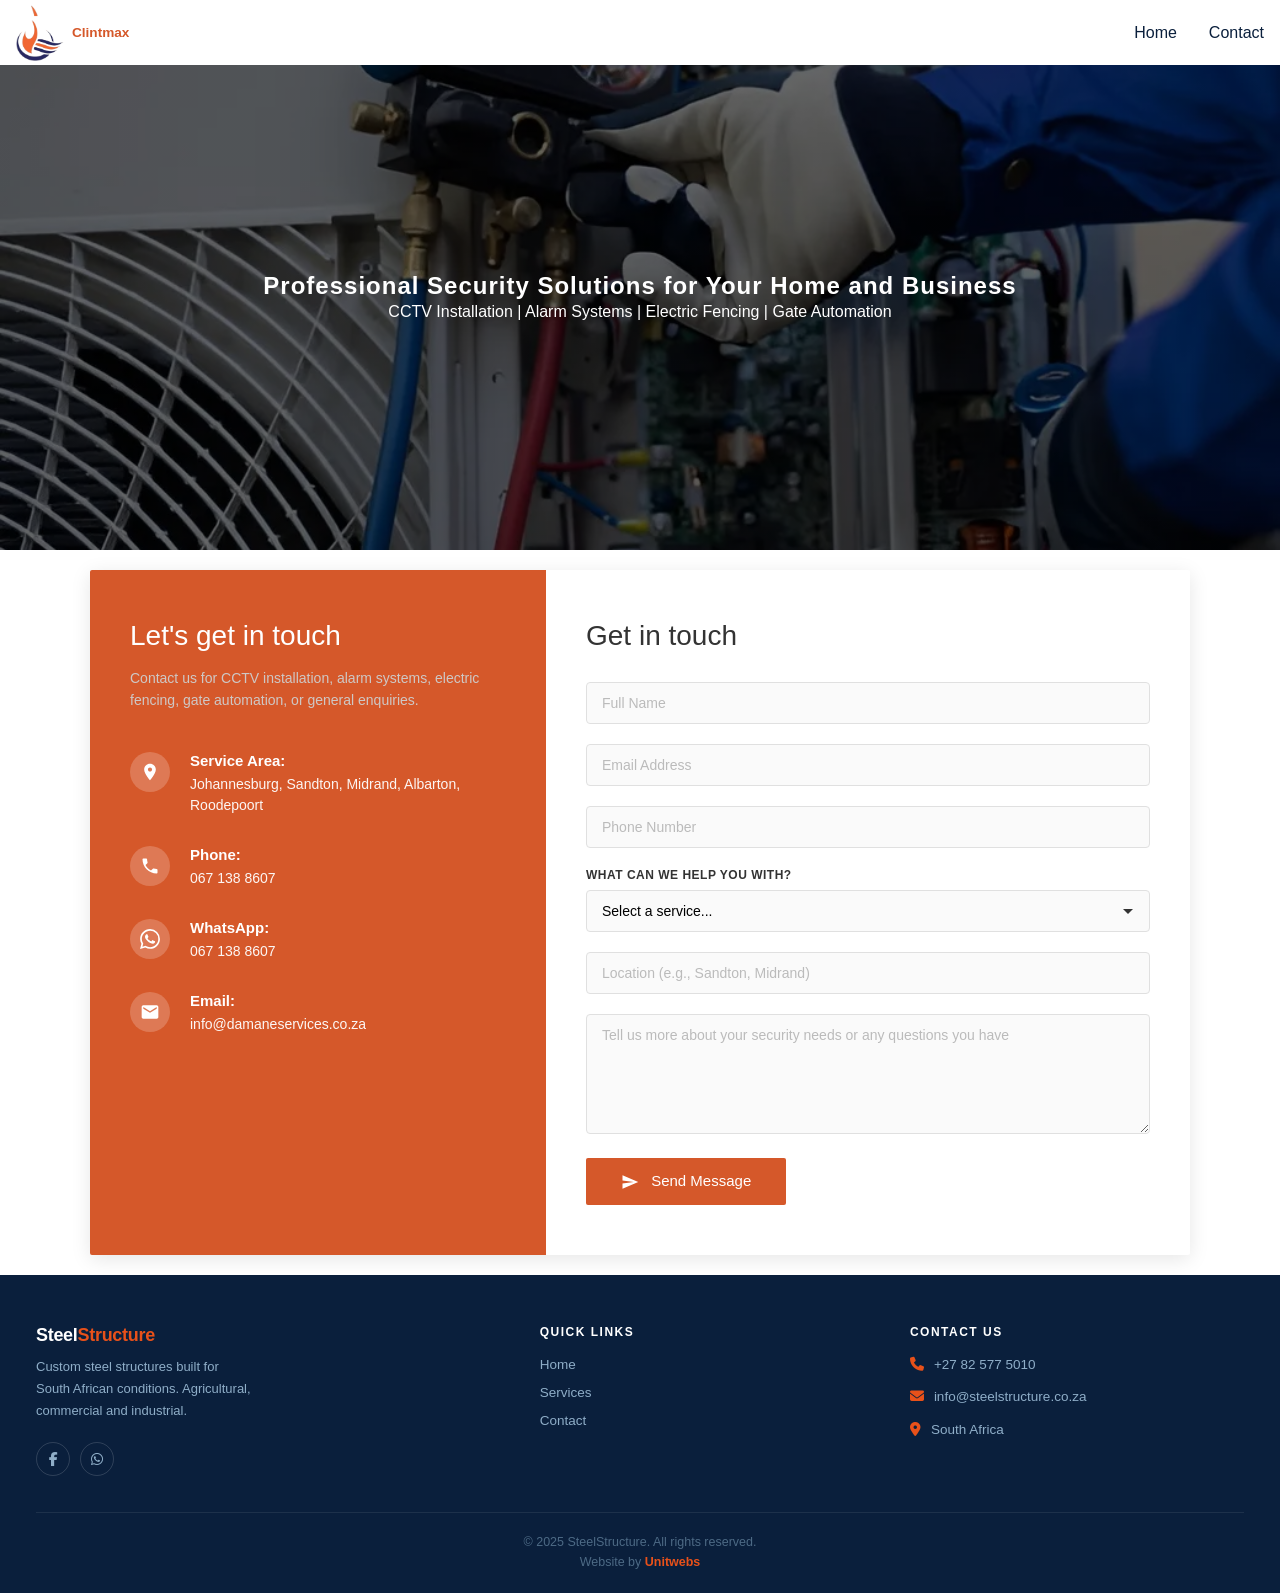
==== contact.html @ 4b6ad3e1 "foter" ====
<!DOCTYPE html>
<html lang="en">
<head>
    <meta charset="UTF-8">
    <meta name="viewport" content="width=device-width, initial-scale=1.0">
    <link rel="stylesheet" href="https://cdnjs.cloudflare.com/ajax/libs/font-awesome/6.5.1/css/all.min.css">
    <link rel="stylesheet" href="styles.css">
    <title>Damane Services | Security Installation | Security Systems for Your Home and Business</title>
</head>
<body>


        <!-- ===== NAVIGATION ===== -->
        <!-- ===== NAVIGATION ===== -->
        <!-- ===== NAVIGATION ===== -->
        <nav class="navbar">
            <div class="nav-container">
                <div class="logo">
                    <div class="logo-icon"><img src="clintlogo.png"></div>
                    <div class="logo-main">Clintmax</div>
                </div>
    
                <ul class="nav-menu">
                    <br>
                    <li><a href="index.html">Home</a></li>
            
                    <li><a href="contact.html">Contact</a></li>
                </ul>
    
                <button class="burger" id="burgerBtn">
                    <svg id="menuIcon" xmlns="http://www.w3.org/2000/svg" fill="none" viewBox="0 0 24 24" stroke="currentColor">
                        <path stroke-linecap="round" stroke-linejoin="round" stroke-width="2" d="M4 6h16M4 12h16M4 18h16" />
                    </svg>
                    <svg id="closeIcon" style="display: none;" xmlns="http://www.w3.org/2000/svg" fill="none" viewBox="0 0 24 24" stroke="currentColor">
                        <path stroke-linecap="round" stroke-linejoin="round" stroke-width="2" d="M6 18L18 6M6 6l12 12" />
                    </svg>
                </button>
            </div>
    
            <div class="mobile-menu" id="mobileMenu">
                <br>
                <a href="index.html">Home</a>
            
                <a href="contact.html">Contact</a>
            </div>
        </nav>
        <!-- ===== NAVIGATION ======= -->
        <!-- ===== NAVIGATION ======== -->
        <!-- ===== NAVIGATION ======== -->


















        <style>

            .hero {
                height: 550px;
                background: linear-gradient(rgba(0,0,0,0.6), rgba(0,0,0,0.6)), 
                            url('clibg.webp') center/cover;
                display: flex;
                flex-direction: column;
                justify-content: center;
                align-items: center;
                color: white;
                text-align: center;
            }
        
            h3 {
                font-size: 1.5rem;
                font-weight: bold;
                padding: 3px;
                letter-spacing: 1px;
                margin-top: 40px;
            }
        
          
            @media (max-width: 768px) {
                .hero { height: 300px; }
                h1 { font-size: 3rem; }
            }
        </style>
        
        <div class="hero">
            <h3>Professional Security Solutions for Your Home and Business</h3>
            <p>CCTV Installation | Alarm Systems | Electric Fencing | Gate Automation</p>
      
        </div>











<style>
        
    .whole{
       background: #ffffff;
    }
               .contact {
                  
                   display: flex;
                   justify-content: center;
                   align-items: center;
                   min-height: 60vh;
                   padding: 20px;
               }
       
               .contact-container {
                   display: flex;
                   max-width: 1100px;
                   width: 100%;
                   background: white;
                   border-radius: 2px;
                   overflow: hidden;
                   box-shadow: 0 4px 20px rgba(0, 0, 0, 0.1);
               }
       
               .contact-info {
                   background: #d5582a;
                   color: white;
                   padding: 50px 40px;
                   flex: 1;
                   min-width: 280px;
               }
       
               .contact-info h2 {
                   color: white;
                   font-size: 28px;
                   margin-bottom: 15px;
                   font-weight: 500;
               }
       
               .contact-info p {
                   color: rgb(206, 206, 206);
                   font-size: 14px;
                   line-height: 1.6;
                   margin-bottom: 40px;
                   opacity: 0.95;
               }
       
               .info-item {
                   display: flex;
                   align-items: flex-start;
                   margin-bottom: 30px;
               }
       
               .info-icon {
                   width: 40px;
                   height: 40px;
                   background: rgba(255, 255, 255, 0.2);
                   border-radius: 50%;
                   display: flex;
                   align-items: center;
                   justify-content: center;
                   margin-right: 20px;
                   flex-shrink: 0;
               }
       
               .info-icon svg {
                   width: 20px;
                   height: 20px;
                   fill: white;
               }
       
               .info-content {
                   flex: 1;
               }
       
               .info-label {
                   font-weight: 600;
                   margin-bottom: 5px;
                   font-size: 15px;
               }
       
               .info-text {
                   font-size: 14px;
                   opacity: 0.95;
                   line-height: 1.5;
               }
       
               .contact-form {
                   padding: 50px 40px;
                   flex: 1.5;
               }
       
               .contact-form h2 {
                   font-size: 28px;
                   margin-bottom: 30px;
                   color: #333;
                   font-weight: 500;
               }
       
               .form-row {
                   display: flex;
                   gap: 20px;
                   margin-bottom: 20px;
               }
       
               .form-group {
                   flex: 1;
                   margin-bottom: 20px;
               }
       
               .form-group label {
                   display: block;
                   font-size: 12px;
                   font-weight: 600;
                   color: #333;
                   margin-bottom: 8px;
                   text-transform: uppercase;
                   letter-spacing: 0.5px;
               }
       
               .form-group input,
               .form-group textarea,
               .form-group select {
                   width: 100%;
                   padding: 12px 15px;
                   border: 1px solid #e0e0e0;
                   border-radius: 4px;
                   font-size: 14px;
                   font-family: inherit;
                   transition: border-color 0.3s;
                   background: #fafafa;
               }
       
               .form-group select {
                   cursor: pointer;
                   appearance: none;
                   background-image: url("data:image/svg+xml,%3Csvg xmlns='http://www.w3.org/2000/svg' width='12' height='12' viewBox='0 0 12 12'%3E%3Cpath fill='%23333' d='M6 9L1 4h10z'/%3E%3C/svg%3E");
                   background-repeat: no-repeat;
                   background-position: right 15px center;
                   padding-right: 40px;
               }
       
               .form-group input:focus,
               .form-group textarea:focus,
               .form-group select:focus {
                   outline: none;
                   border-color: #5ecea1;
                   background: white;
               }
       
               .form-group input::placeholder,
               .form-group textarea::placeholder {
                   color: #bbb;
               }
       
               .form-group textarea {
                   resize: vertical;
                   min-height: 120px;
               }
       
               .submit-btn {
                   background:  #d5582a;
                   color: white;
                   border: none;
                   padding: 14px 35px;
                   font-size: 15px;
                   border-radius: 2px;
                   cursor: pointer;
                   transition: transform 0.2s, box-shadow 0.2s;
                   font-weight: 500;
               }
       
               .submit-btn:hover {
                   transform: translateY(-2px);
                   box-shadow: 0 4px 12px rgba(94, 206, 161, 0.4);
               }
       
               .submit-btn:active {
                   transform: translateY(0);
               }
       
               @media (max-width: 768px) {
                   .contact-container {
                       flex-direction: column;
                   }
       
                   .contact-info,
                   .contact-form {
                       padding: 30px 25px;
                   }
       
                   .form-row {
                       flex-direction: column;
                       gap: 0;
                   }
       
                   .contact-info h2,
                   .contact-form h2 {
                       font-size: 24px;
                   }
               }
           </style>
   
           
       <section class="whole">
   
   
        <div class="contact">
            <div class="contact-container">
                
                <!-- CONTACT INFO PANEL -->
                <div class="contact-info">
                    <h2>Let's get in touch</h2>
                    <p>Contact us for CCTV installation, alarm systems, electric fencing, gate automation, or general enquiries.</p>
        
                    <div class="info-item">
                        <div class="info-icon">
                            <svg viewBox="0 0 24 24">
                                <path d="M12 2C8.13 2 5 5.13 5 9c0 5.25 7 13 7 13s7-7.75 7-13c0-3.87-3.13-7-7-7zm0 9.5c-1.38 0-2.5-1.12-2.5-2.5s1.12-2.5 2.5-2.5 2.5 1.12 2.5 2.5-1.12 2.5-2.5 2.5z"/>
                            </svg>
                        </div>
                        <div class="info-content">
                            <div class="info-label">Service Area:</div>
                            <div class="info-text">Johannesburg, Sandton, Midrand, Albarton, Roodepoort</div>
                        </div>
                    </div>
        
                    <div class="info-item">
                        <div class="info-icon">
                            <svg viewBox="0 0 24 24">
                                <path d="M6.62 10.79c1.44 2.83 3.76 5.14 6.59 6.59l2.2-2.2c.27-.27.67-.36 1.02-.24 1.12.37 2.33.57 3.57.57.55 0 1 .45 1 1V20c0 .55-.45 1-1 1-9.39 0-17-7.61-17-17 0-.55.45-1 1-1h3.5c.55 0 1 .45 1 1 0 1.25.2 2.45.57 3.57.11.35.03.74-.25 1.02l-2.2 2.2z"/>
                            </svg>
                        </div>
                        <div class="info-content">
                            <div class="info-label">Phone:</div>
                            <a href="tel:+27671388607" class="info-text">067 138 8607</a>
                        </div>
                    </div>
        
                    <div class="info-item">
                        <div class="info-icon">
                            <svg viewBox="0 0 24 24">
                                <path d="M17.472 14.382c-.297-.149-1.758-.867-2.03-.967-.273-.099-.471-.148-.67.15-.197.297-.767.966-.94 1.164-.173.199-.347.223-.644.075-.297-.15-1.255-.463-2.39-1.475-.883-.788-1.48-1.761-1.653-2.059-.173-.297-.018-.458.13-.606.134-.133.298-.347.446-.52.149-.174.198-.298.298-.497.099-.198.05-.371-.025-.52-.075-.149-.669-1.612-.916-2.207-.242-.579-.487-.5-.669-.51-.173-.008-.371-.01-.57-.01-.198 0-.52.074-.792.372-.272.297-1.04 1.016-1.04 2.479 0 1.462 1.065 2.875 1.213 3.074.149.198 2.096 3.2 5.077 4.487.709.306 1.262.489 1.694.625.712.227 1.36.195 1.871.118.571-.085 1.758-.719 2.006-1.413.248-.694.248-1.289.173-1.413-.074-.124-.272-.198-.57-.347m-5.421 7.403h-.004a9.87 9.87 0 01-5.031-1.378l-.361-.214-3.741.982.998-3.648-.235-.374a9.86 9.86 0 01-1.51-5.26c.001-5.45 4.436-9.884 9.888-9.884 2.64 0 5.122 1.03 6.988 2.898a9.825 9.825 0 012.893 6.994c-.003 5.45-4.437 9.884-9.885 9.884m8.413-18.297A11.815 11.815 0 0012.05 0C5.495 0 .16 5.335.157 11.892c0 2.096.547 4.142 1.588 5.945L.057 24l6.305-1.654a11.882 11.882 0 005.683 1.448h.005c6.554 0 11.89-5.335 11.893-11.893a11.821 11.821 0 00-3.48-8.413Z"/>
                            </svg>
                        </div>
                        <div class="info-content">
                            <div class="info-label">WhatsApp:</div>
                            <a href="https://wa.me/27671388607" target="_blank" class="info-text">067 138 8607</a>
                        </div>         
                    </div>
        
                    <div class="info-item">
                        <div class="info-icon">
                            <svg viewBox="0 0 24 24">
                                <path d="M20 4H4c-1.1 0-2 .9-2 2v12c0 1.1.9 2 2 2h16c1.1 0 2-.9 2-2V6c0-1.1-.9-2-2-2zm0 4l-8 5-8-5V6l8 5 8-5v2z"/>
                            </svg>
                        </div>
                        <div class="info-content">
                            <div class="info-label">Email:</div>
                            <a href="mailto:info@damaneservices.co.za" class="info-text">info@damaneservices.co.za</a>
                        </div>         
                    </div>
        
                </div>
        
                <!-- CONTACT FORM -->
                <div class="contact-form">
                    <h2>Get in touch</h2>
                    <form>
        
                        <div class="form-group">
                            <input type="text" id="fullname" placeholder="Full Name" required>
                        </div>
        
                        <div class="form-group">
                            <input type="email" id="email" placeholder="Email Address" required>
                        </div>
        
                        <div class="form-group">
                            <input type="tel" id="phone" placeholder="Phone Number" required>
                        </div>
        
                        <div class="form-group">
                            <label for="service">What can we help you with?</label>
                            <select id="service" required>
                                <option value="">Select a service...</option>
                                <option value="cctv-installation">CCTV Installation</option>
                                <option value="alarm-system">Alarm System</option>
                                <option value="electric-fencing">Electric Fencing</option>
                                <option value="gate-automation">Gate Automation</option>

                            </select>
                        </div>
        
                        <div class="form-group">
                            <input type="text" id="location" placeholder="Location (e.g., Sandton, Midrand)" required>
                        </div>
        
                        <div class="form-group">
                            <textarea id="message" placeholder="Tell us more about your security needs or any questions you have"></textarea>
                        </div>
        
                        <button type="submit" class="submit-btn">
                            <svg style="width: 18px; height: 18px; margin-right: 8px; vertical-align: middle;" viewBox="0 0 24 24" fill="white">
                                <path d="M2.01 21L23 12 2.01 3 2 10l15 2-15 2z"/>
                            </svg>
                            Send Message
                        </button>
                    </form>
                </div>
            </div>
        </div>
       
           </div>
       </div>

   </section>






 



<footer class="site-footer">
    <div class="footer-top">
  
      <div class="footer-brand">
        <p class="footer-brand-name">Steel<span>Structure</span></p>
        <p class="footer-tagline">Custom steel structures built for South African conditions. Agricultural, commercial and industrial.</p>
        <div class="footer-socials">
          <a href="#" class="footer-social-link"><i class="fa-brands fa-facebook-f"></i></a>
          <a href="#" class="footer-social-link"><i class="fa-brands fa-whatsapp"></i></a>
        </div>
      </div>
  
      <div class="footer-nav">
        <p class="footer-col-title">Quick Links</p>
        <ul class="footer-links">
          <li><a href="index.html">Home</a></li>
          <li><a href="services.html">Services</a></li>
          <li><a href="contact.html">Contact</a></li>
        </ul>
      </div>
  
      <div class="footer-contact">
        <p class="footer-col-title">Contact Us</p>
        <ul class="footer-contact-list">
          <li class="footer-contact-item">
            <i class="fa-solid fa-phone"></i>
            <span>+27 82 577 5010</span>
          </li>
          <li class="footer-contact-item">
            <i class="fa-solid fa-envelope"></i>
            <span>info@steelstructure.co.za</span>
          </li>
          <li class="footer-contact-item">
            <i class="fa-solid fa-location-dot"></i>
            <span>South Africa</span>
          </li>
        </ul>
      </div>
  
    </div>
  
    <div class="footer-bottom">
      <p class="footer-copy">&copy; 2025 SteelStructure. All rights reserved.</p>
      <p class="footer-credit">Website by <a href="https://www.unitwebs.co.za">Unitwebs</a></p>
    </div>
  </footer>
  <!-- ===== END FOOTER ===== -->

  
</body>
<script src="scripts.js"></script>

</html>
---- styles.css ----
* {
    margin: 0;
    padding: 0;
    box-sizing: border-box;
}

body {
    font-family: -apple-system, BlinkMacSystemFont, 'Segoe UI', Roboto, Oxygen, Ubuntu, Cantarell, sans-serif;

}

a {
    text-decoration: none;
    color: inherit;
}







      /* ===== NAVIGATION STYLES ===== */
      /* ===== NAVIGATION STYLES ===== */
      /* ===== NAVIGATION STYLES ===== */
      /* ===== NAVIGATION STYLES ===== */
      /* ===== NAVIGATION STYLES ===== */
      /* ===== NAVIGATION STYLES ===== */
    .navbar {
        position: fixed;
        top: 0;
        left: 0;
        right: 0;
        z-index: 1000;
        background:#ffffff;
        backdrop-filter: blur(10px);
    }

    .nav-container {
        color:#0a1f3c;
        max-width: 1280px;
        margin: 0 auto;
        padding: 0 1rem;
        display: flex;
        align-items: center;
        justify-content: space-between; 
        height: 65px;
    }

    .logo {
        display: flex;
        align-items: center;
        gap: 0.5rem;
    }

    .logo-icon img {
        padding-top: 0rem;
        width: 3rem;
        height: 3.5rem;
     
        border-radius: 8px;
        display: flex;
        align-items: center;
        justify-content: center;
        font-size: 1.5rem;
        font-weight: bold;
        color: #1a1a2e;
    }

    .logo-text {
        display: flex;
        flex-direction: column;
        line-height: 1.2;
    }

    .logo-main {
        font-size: 0.85rem;
        font-weight: bold;
        color:  #d5582a;
    }

    .logo-sub {
        font-size: 0.75rem;
        color: #facc15;
    }

    .nav-menu {
        display: flex;
        gap: 2rem;
        list-style: none;
    }

    .nav-menu a {
        transition: color 0.3s;
    }

    .nav-menu a:hover {
        color: #facc15;
    }

    .burger {
        display: none;
        background: none;
        border: none;
        color:  #0a1f3c;
        cursor: pointer;
        padding: 0.5rem;

        transition: background 0.3s;
    }



    .burger svg {
        width: 27px;
        height: 25px
    }

    .mobile-menu {
        display: none;
        max-height: 0;
        overflow: hidden;
        color:#0a1f3c;
        opacity: 0;
        transition: max-height 0.3s ease-in-out, opacity 0.3s ease-in-out;
    }

    .mobile-menu.active {
        max-height: 400px;
        opacity: 1;
        padding-bottom: 1rem;
    }

    .mobile-menu a {
        display: block;
        padding: 0.5rem 1rem;
        transition: color 0.3s;
    }

    .mobile-menu a:hover {
        color: #c2521b;
    }   

    @media (max-width: 768px) {
        .nav-menu {
            display: none;
        }

        .burger {
            display: block;
        }

        .mobile-menu {
            display: block;
        }

        .hero-title {
            font-size: 3rem;
        }

        .hero-subtitle {
            font-size: 1.25rem;
        }

        .hero-description {
            font-size: 1rem;
        }

        .decorative-box,
        .decorative-circle {
            display: none;
        }
    }
/* ===== NAVIGATION STYLES ===== */
/* ===== NAVIGATION STYLES ===== */
/* ===== NAVIGATION STYLES ===== */
/* ===== NAVIGATION STYLES ===== */
/* ===== NAVIGATION STYLES ===== */
/* ===== NAVIGATION STYLES ===== */














































































.site-footer {
    background: #0a1f3c;
    padding: 50px 36px 24px;
    font-family: 'Segoe UI', sans-serif;
  }

  .footer-top {
    display: grid;
    grid-template-columns: 1.4fr 1fr 1fr;
    gap: 36px;
    padding-bottom: 36px;
    border-bottom: 1px solid rgba(255, 255, 255, 0.08);
  }

  .footer-brand-name {
    font-size: 18px;
    font-weight: 800;
    color: #ffffff;
    margin: 0 0 10px 0;
    letter-spacing: -0.3px;
  }

  .footer-brand-name span {
    color: #e8511a;
  }

  .footer-tagline {
    font-size: 13px;
    color: #8faec8;
    line-height: 1.7;
    margin: 0 0 20px 0;
    max-width: 220px;
  }

  .footer-socials {
    display: flex;
    gap: 10px;
  }

  .footer-social-link {
    width: 34px;
    height: 34px;
    border-radius: 50%;
    border: 1px solid rgba(255, 255, 255, 0.15);
    display: flex;
    align-items: center;
    justify-content: center;
    color: #8faec8;
    font-size: 14px;
    text-decoration: none;
    transition: all 0.2s;
  }

  .footer-social-link:hover {
    border-color: #e8511a;
    color: #e8511a;
  }

  .footer-col-title {
    font-size: 12px;
    font-weight: 700;
    color: #ffffff;
    letter-spacing: 1.5px;
    text-transform: uppercase;
    margin: 0 0 16px 0;
  }

  .footer-links {
    list-style: none;
    padding: 0;
    margin: 0;
    display: flex;
    flex-direction: column;
    gap: 10px;
  }

  .footer-links a {
    font-size: 13.5px;
    color: #8faec8;
    text-decoration: none;
    transition: color 0.2s;
  }

  .footer-links a:hover {
    color: #e8511a;
  }

  .footer-contact-list {
    list-style: none;
    padding: 0;
    margin: 0;
    display: flex;
    flex-direction: column;
    gap: 12px;
  }

  .footer-contact-item {
    display: flex;
    align-items: flex-start;
    gap: 10px;
    font-size: 13.5px;
    color: #8faec8;
    line-height: 1.5;
  }

  .footer-contact-item i {
    color: #e8511a;
    font-size: 14px;
    margin-top: 2px;
    flex-shrink: 0;
  }

  .footer-bottom {
    display: flex;
    flex-direction: column;
    align-items: center;
    justify-content: center;
    text-align: center;
    padding-top: 22px;
    gap: 6px;
  }

  .footer-copy {
    font-size: 12.5px;
    color: #4d6a85;
    margin: 0;
  }

  .footer-credit {
    font-size: 12.5px;
    color: #4d6a85;
    margin: 0;
  }

  .footer-credit a {
    color: #e8511a;
    text-decoration: none;
    font-weight: 600;
  }

  @media (max-width: 600px) {
    .site-footer {
      padding: 40px 24px 20px;
    }

    .footer-top {
      grid-template-columns: 1fr;
      gap: 28px;
    }


  }
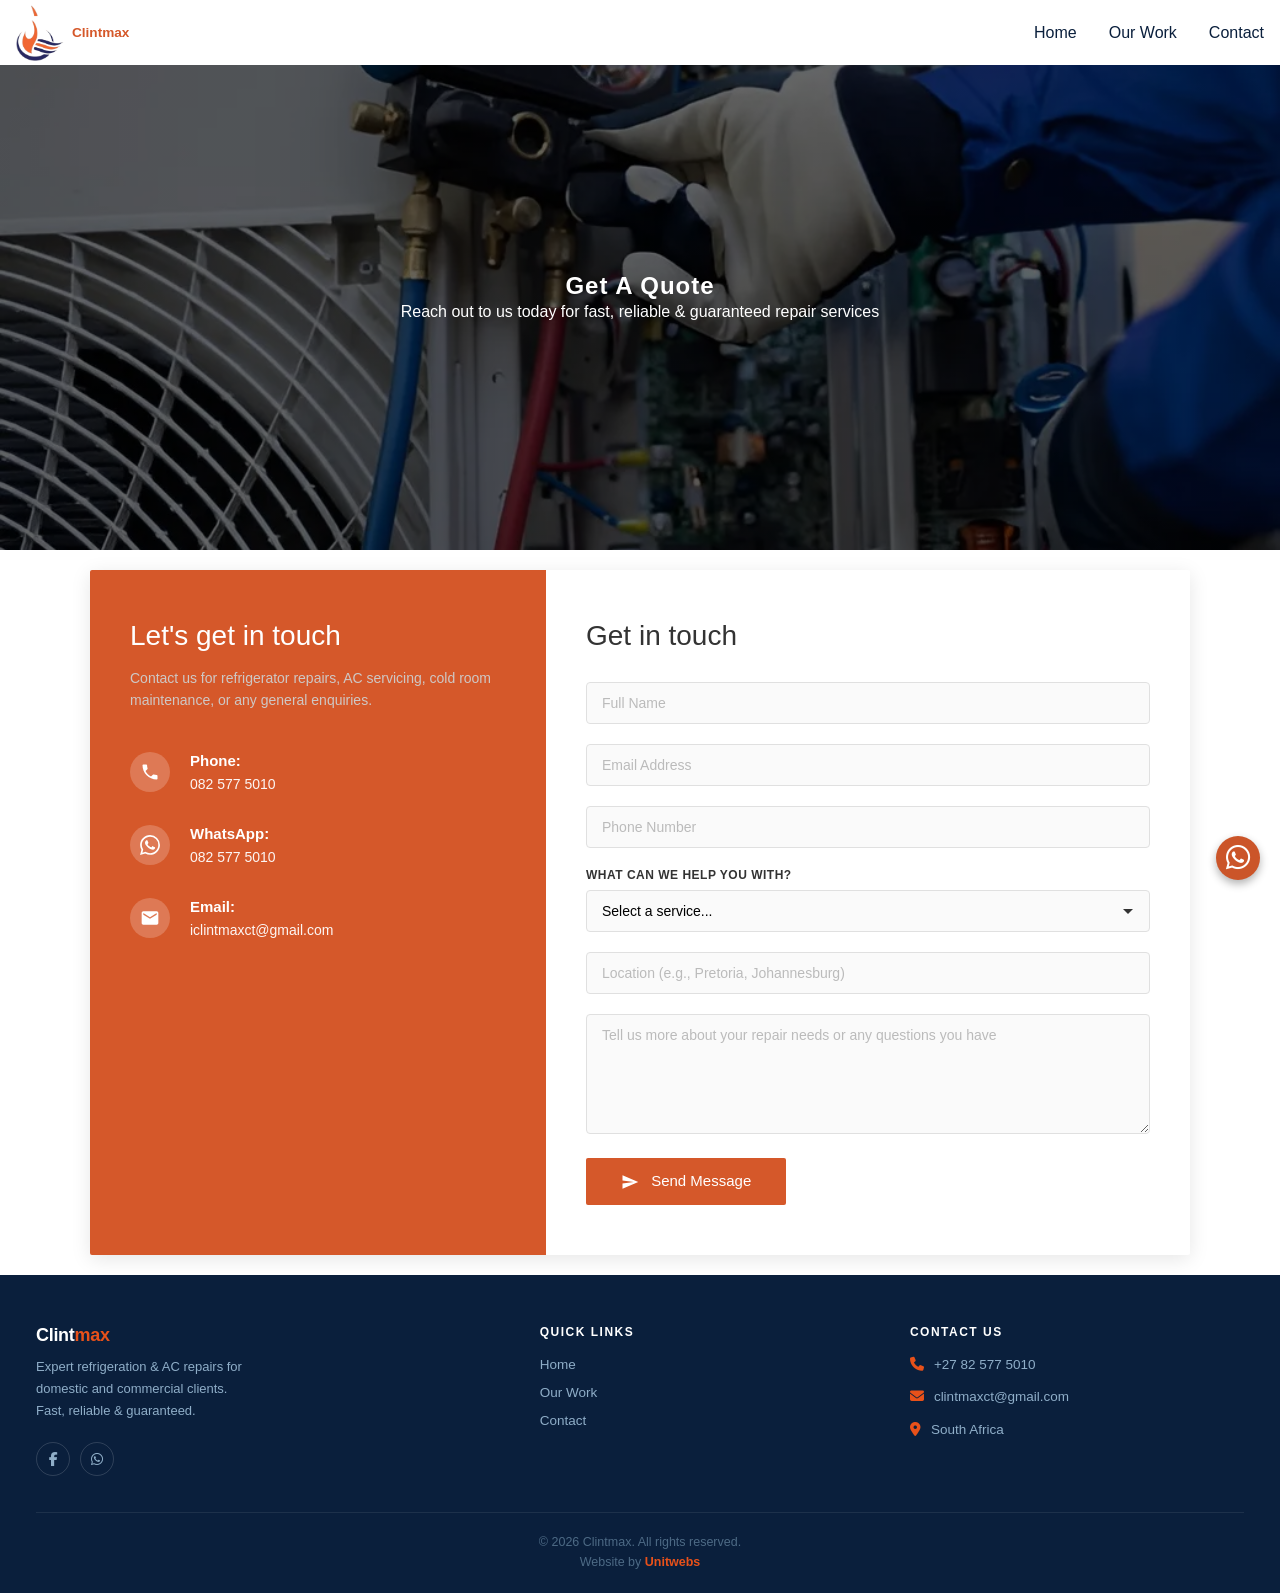
==== commit b94eba2c: "yuwig" ====
--- a/contact.html
+++ b/contact.html
@@ -5,7 +5,7 @@
     <meta name="viewport" content="width=device-width, initial-scale=1.0">
     <link rel="stylesheet" href="https://cdnjs.cloudflare.com/ajax/libs/font-awesome/6.5.1/css/all.min.css">
     <link rel="stylesheet" href="styles.css">
-    <title>Damane Services | Security Installation | Security Systems for Your Home and Business</title>
+    <title>Clintmax | Get A Quote | Contact Us Today</title>
 </head>
 <body>
 
@@ -23,7 +23,7 @@
                 <ul class="nav-menu">
                     <br>
                     <li><a href="index.html">Home</a></li>
-            
+                    <li><a href="gallery.html">Our Work</a></li>
                     <li><a href="contact.html">Contact</a></li>
                 </ul>
     
@@ -40,7 +40,7 @@
             <div class="mobile-menu" id="mobileMenu">
                 <br>
                 <a href="index.html">Home</a>
-            
+                <a href="gallery.html">Our Work</a>
                 <a href="contact.html">Contact</a>
             </div>
         </nav>
@@ -95,9 +95,9 @@
         </style>
         
         <div class="hero">
-            <h3>Professional Security Solutions for Your Home and Business</h3>
-            <p>CCTV Installation | Alarm Systems | Electric Fencing | Gate Automation</p>
-      
+            <h3>Get A Quote</h3>
+            <p>Reach out to us today for fast, reliable & guaranteed repair services</p>
+            
         </div>
 
 
@@ -314,119 +314,108 @@
            </style>
    
            
-       <section class="whole">
-   
-   
-        <div class="contact">
-            <div class="contact-container">
-                
-                <!-- CONTACT INFO PANEL -->
-                <div class="contact-info">
-                    <h2>Let's get in touch</h2>
-                    <p>Contact us for CCTV installation, alarm systems, electric fencing, gate automation, or general enquiries.</p>
-        
-                    <div class="info-item">
-                        <div class="info-icon">
-                            <svg viewBox="0 0 24 24">
-                                <path d="M12 2C8.13 2 5 5.13 5 9c0 5.25 7 13 7 13s7-7.75 7-13c0-3.87-3.13-7-7-7zm0 9.5c-1.38 0-2.5-1.12-2.5-2.5s1.12-2.5 2.5-2.5 2.5 1.12 2.5 2.5-1.12 2.5-2.5 2.5z"/>
-                            </svg>
-                        </div>
-                        <div class="info-content">
-                            <div class="info-label">Service Area:</div>
-                            <div class="info-text">Johannesburg, Sandton, Midrand, Albarton, Roodepoort</div>
-                        </div>
-                    </div>
-        
-                    <div class="info-item">
-                        <div class="info-icon">
-                            <svg viewBox="0 0 24 24">
-                                <path d="M6.62 10.79c1.44 2.83 3.76 5.14 6.59 6.59l2.2-2.2c.27-.27.67-.36 1.02-.24 1.12.37 2.33.57 3.57.57.55 0 1 .45 1 1V20c0 .55-.45 1-1 1-9.39 0-17-7.61-17-17 0-.55.45-1 1-1h3.5c.55 0 1 .45 1 1 0 1.25.2 2.45.57 3.57.11.35.03.74-.25 1.02l-2.2 2.2z"/>
-                            </svg>
-                        </div>
-                        <div class="info-content">
-                            <div class="info-label">Phone:</div>
-                            <a href="tel:+27671388607" class="info-text">067 138 8607</a>
-                        </div>
-                    </div>
-        
-                    <div class="info-item">
-                        <div class="info-icon">
-                            <svg viewBox="0 0 24 24">
-                                <path d="M17.472 14.382c-.297-.149-1.758-.867-2.03-.967-.273-.099-.471-.148-.67.15-.197.297-.767.966-.94 1.164-.173.199-.347.223-.644.075-.297-.15-1.255-.463-2.39-1.475-.883-.788-1.48-1.761-1.653-2.059-.173-.297-.018-.458.13-.606.134-.133.298-.347.446-.52.149-.174.198-.298.298-.497.099-.198.05-.371-.025-.52-.075-.149-.669-1.612-.916-2.207-.242-.579-.487-.5-.669-.51-.173-.008-.371-.01-.57-.01-.198 0-.52.074-.792.372-.272.297-1.04 1.016-1.04 2.479 0 1.462 1.065 2.875 1.213 3.074.149.198 2.096 3.2 5.077 4.487.709.306 1.262.489 1.694.625.712.227 1.36.195 1.871.118.571-.085 1.758-.719 2.006-1.413.248-.694.248-1.289.173-1.413-.074-.124-.272-.198-.57-.347m-5.421 7.403h-.004a9.87 9.87 0 01-5.031-1.378l-.361-.214-3.741.982.998-3.648-.235-.374a9.86 9.86 0 01-1.51-5.26c.001-5.45 4.436-9.884 9.888-9.884 2.64 0 5.122 1.03 6.988 2.898a9.825 9.825 0 012.893 6.994c-.003 5.45-4.437 9.884-9.885 9.884m8.413-18.297A11.815 11.815 0 0012.05 0C5.495 0 .16 5.335.157 11.892c0 2.096.547 4.142 1.588 5.945L.057 24l6.305-1.654a11.882 11.882 0 005.683 1.448h.005c6.554 0 11.89-5.335 11.893-11.893a11.821 11.821 0 00-3.48-8.413Z"/>
-                            </svg>
-                        </div>
-                        <div class="info-content">
-                            <div class="info-label">WhatsApp:</div>
-                            <a href="https://wa.me/27671388607" target="_blank" class="info-text">067 138 8607</a>
-                        </div>         
-                    </div>
-        
-                    <div class="info-item">
-                        <div class="info-icon">
-                            <svg viewBox="0 0 24 24">
-                                <path d="M20 4H4c-1.1 0-2 .9-2 2v12c0 1.1.9 2 2 2h16c1.1 0 2-.9 2-2V6c0-1.1-.9-2-2-2zm0 4l-8 5-8-5V6l8 5 8-5v2z"/>
-                            </svg>
-                        </div>
-                        <div class="info-content">
-                            <div class="info-label">Email:</div>
-                            <a href="mailto:info@damaneservices.co.za" class="info-text">info@damaneservices.co.za</a>
-                        </div>         
-                    </div>
-        
+   <section class="whole">
+
+    <div class="contact">
+        <div class="contact-container">
+            
+            <!-- CONTACT INFO PANEL -->
+            <div class="contact-info">
+                <h2>Let's get in touch</h2>
+                <p>Contact us for refrigerator repairs, AC servicing, cold room maintenance, or any general enquiries.</p>
+    
+     
+    
+                <div class="info-item">
+                    <div class="info-icon">
+                        <svg viewBox="0 0 24 24">
+                            <path d="M6.62 10.79c1.44 2.83 3.76 5.14 6.59 6.59l2.2-2.2c.27-.27.67-.36 1.02-.24 1.12.37 2.33.57 3.57.57.55 0 1 .45 1 1V20c0 .55-.45 1-1 1-9.39 0-17-7.61-17-17 0-.55.45-1 1-1h3.5c.55 0 1 .45 1 1 0 1.25.2 2.45.57 3.57.11.35.03.74-.25 1.02l-2.2 2.2z"/>
+                        </svg>
+                    </div>
+                    <div class="info-content">
+                        <div class="info-label">Phone:</div>
+                        <a href="tel:+27825775010" class="info-text">082 577 5010</a>
+                    </div>
                 </div>
-        
-                <!-- CONTACT FORM -->
-                <div class="contact-form">
-                    <h2>Get in touch</h2>
-                    <form>
-        
-                        <div class="form-group">
-                            <input type="text" id="fullname" placeholder="Full Name" required>
-                        </div>
-        
-                        <div class="form-group">
-                            <input type="email" id="email" placeholder="Email Address" required>
-                        </div>
-        
-                        <div class="form-group">
-                            <input type="tel" id="phone" placeholder="Phone Number" required>
-                        </div>
-        
-                        <div class="form-group">
-                            <label for="service">What can we help you with?</label>
-                            <select id="service" required>
-                                <option value="">Select a service...</option>
-                                <option value="cctv-installation">CCTV Installation</option>
-                                <option value="alarm-system">Alarm System</option>
-                                <option value="electric-fencing">Electric Fencing</option>
-                                <option value="gate-automation">Gate Automation</option>
-
-                            </select>
-                        </div>
-        
-                        <div class="form-group">
-                            <input type="text" id="location" placeholder="Location (e.g., Sandton, Midrand)" required>
-                        </div>
-        
-                        <div class="form-group">
-                            <textarea id="message" placeholder="Tell us more about your security needs or any questions you have"></textarea>
-                        </div>
-        
-                        <button type="submit" class="submit-btn">
-                            <svg style="width: 18px; height: 18px; margin-right: 8px; vertical-align: middle;" viewBox="0 0 24 24" fill="white">
-                                <path d="M2.01 21L23 12 2.01 3 2 10l15 2-15 2z"/>
-                            </svg>
-                            Send Message
-                        </button>
-                    </form>
+    
+                <div class="info-item">
+                    <div class="info-icon">
+                        <svg viewBox="0 0 24 24">
+                            <path d="M17.472 14.382c-.297-.149-1.758-.867-2.03-.967-.273-.099-.471-.148-.67.15-.197.297-.767.966-.94 1.164-.173.199-.347.223-.644.075-.297-.15-1.255-.463-2.39-1.475-.883-.788-1.48-1.761-1.653-2.059-.173-.297-.018-.458.13-.606.134-.133.298-.347.446-.52.149-.174.198-.298.298-.497.099-.198.05-.371-.025-.52-.075-.149-.669-1.612-.916-2.207-.242-.579-.487-.5-.669-.51-.173-.008-.371-.01-.57-.01-.198 0-.52.074-.792.372-.272.297-1.04 1.016-1.04 2.479 0 1.462 1.065 2.875 1.213 3.074.149.198 2.096 3.2 5.077 4.487.709.306 1.262.489 1.694.625.712.227 1.36.195 1.871.118.571-.085 1.758-.719 2.006-1.413.248-.694.248-1.289.173-1.413-.074-.124-.272-.198-.57-.347m-5.421 7.403h-.004a9.87 9.87 0 01-5.031-1.378l-.361-.214-3.741.982.998-3.648-.235-.374a9.86 9.86 0 01-1.51-5.26c.001-5.45 4.436-9.884 9.888-9.884 2.64 0 5.122 1.03 6.988 2.898a9.825 9.825 0 012.893 6.994c-.003 5.45-4.437 9.884-9.885 9.884m8.413-18.297A11.815 11.815 0 0012.05 0C5.495 0 .16 5.335.157 11.892c0 2.096.547 4.142 1.588 5.945L.057 24l6.305-1.654a11.882 11.882 0 005.683 1.448h.005c6.554 0 11.89-5.335 11.893-11.893a11.821 11.821 0 00-3.48-8.413Z"/>
+                        </svg>
+                    </div>
+                    <div class="info-content">
+                        <div class="info-label">WhatsApp:</div>
+                        <a href="https://wa.me/27825775010" target="_blank" class="info-text">082 577 5010</a>
+                    </div>         
                 </div>
+    
+                <div class="info-item">
+                    <div class="info-icon">
+                        <svg viewBox="0 0 24 24">
+                            <path d="M20 4H4c-1.1 0-2 .9-2 2v12c0 1.1.9 2 2 2h16c1.1 0 2-.9 2-2V6c0-1.1-.9-2-2-2zm0 4l-8 5-8-5V6l8 5 8-5v2z"/>
+                        </svg>
+                    </div>
+                    <div class="info-content">
+                        <div class="info-label">Email:</div>
+                        <a href="mailto:info@clintmax.co.za" class="info-text">iclintmaxct@gmail.com</a>
+                    </div>         
+                </div>
+    
+            </div>
+    
+            <!-- CONTACT FORM -->
+            <div class="contact-form">
+                <h2>Get in touch</h2>
+                <form>
+    
+                    <div class="form-group">
+                        <input type="text" id="fullname" placeholder="Full Name" required>
+                    </div>
+    
+                    <div class="form-group">
+                        <input type="email" id="email" placeholder="Email Address" required>
+                    </div>
+    
+                    <div class="form-group">
+                        <input type="tel" id="phone" placeholder="Phone Number" required>
+                    </div>
+    
+                    <div class="form-group">
+                        <label for="service">What can we help you with?</label>
+                        <select id="service" required>
+                            <option value="">Select a service...</option>
+                            <option value="refrigerator-repair">Refrigerator Repair</option>
+                            <option value="freezer-repair">Freezer Repair</option>
+                            <option value="cold-room-repair">Cold Room Repair</option>
+                            <option value="chiller-freezer-room">Chiller & Freezer Room Service</option>
+                            <option value="ac-repair">Air Conditioner Repair & Maintenance</option>
+                            <option value="ice-maker-repair">Ice Maker Repair</option>
+                            <option value="home-appliance-repair">General Home Appliance Repair</option>
+                            <option value="buy-broken-appliance">Sell Us Your Broken Appliance</option>
+                        </select>
+                    </div>
+    
+                    <div class="form-group">
+                        <input type="text" id="location" placeholder="Location (e.g., Pretoria, Johannesburg)" required>
+                    </div>
+    
+                    <div class="form-group">
+                        <textarea id="message" placeholder="Tell us more about your repair needs or any questions you have"></textarea>
+                    </div>
+    
+                    <button type="submit" class="submit-btn">
+                        <svg style="width: 18px; height: 18px; margin-right: 8px; vertical-align: middle;" viewBox="0 0 24 24" fill="white">
+                            <path d="M2.01 21L23 12 2.01 3 2 10l15 2-15 2z"/>
+                        </svg>
+                        Send Message
+                    </button>
+                </form>
             </div>
         </div>
-       
-           </div>
-       </div>
-
-   </section>
+    </div>
+
+</section>
 
 
 
@@ -441,11 +430,11 @@
     <div class="footer-top">
   
       <div class="footer-brand">
-        <p class="footer-brand-name">Steel<span>Structure</span></p>
-        <p class="footer-tagline">Custom steel structures built for South African conditions. Agricultural, commercial and industrial.</p>
+        <p class="footer-brand-name">Clint<span>max</span></p>
+        <p class="footer-tagline">Expert refrigeration & AC repairs for domestic and commercial clients. Fast, reliable & guaranteed.</p>
         <div class="footer-socials">
           <a href="#" class="footer-social-link"><i class="fa-brands fa-facebook-f"></i></a>
-          <a href="#" class="footer-social-link"><i class="fa-brands fa-whatsapp"></i></a>
+          <a href="https://wa.me/27825775010" class="footer-social-link"><i class="fa-brands fa-whatsapp"></i></a>
         </div>
       </div>
   
@@ -453,7 +442,7 @@
         <p class="footer-col-title">Quick Links</p>
         <ul class="footer-links">
           <li><a href="index.html">Home</a></li>
-          <li><a href="services.html">Services</a></li>
+          <li><a href="gallery.html">Our Work</a></li>
           <li><a href="contact.html">Contact</a></li>
         </ul>
       </div>
@@ -467,7 +456,7 @@
           </li>
           <li class="footer-contact-item">
             <i class="fa-solid fa-envelope"></i>
-            <span>info@steelstructure.co.za</span>
+            <span>clintmaxct@gmail.com</span>
           </li>
           <li class="footer-contact-item">
             <i class="fa-solid fa-location-dot"></i>
@@ -479,12 +468,21 @@
     </div>
   
     <div class="footer-bottom">
-      <p class="footer-copy">&copy; 2025 SteelStructure. All rights reserved.</p>
+      <p class="footer-copy">&copy; 2026 Clintmax. All rights reserved.</p>
       <p class="footer-credit">Website by <a href="https://www.unitwebs.co.za">Unitwebs</a></p>
     </div>
   </footer>
   <!-- ===== END FOOTER ===== -->
 
+
+
+
+
+  <div class="fixed-widgets">
+    <a href="https://wa.me/27825775010" target="_blank" class="whatsapp-widget">
+        <i class="fab fa-whatsapp"></i>
+    </a>
+  </div>
   
 </body>
 <script src="scripts.js"></script>
--- a/styles.css
+++ b/styles.css
@@ -406,4 +406,81 @@
     }
 
 
-  }+  }
+
+
+
+
+
+
+
+
+
+
+
+
+
+
+
+
+
+
+
+
+
+
+  .fixed-widgets {
+    position: fixed;
+    bottom: 20px;
+    right: 20px;
+    display: flex;
+    flex-direction: column;
+    gap: 10px;
+    z-index: 1000;
+    animation: float 2s ease-in-out infinite; /* Added floating animation */
+  }
+  
+  /* Floating effect animation */
+  @keyframes float {
+    0% {
+        transform: translateY(0); /* Start at normal position */
+    }
+    50% {
+        transform: translateY(-15px); /* Move up by 10px */
+    }
+    100% {
+        transform: translateY(0); /* Return to normal position */
+    }
+  }
+  
+  /* Widget style */
+  .fixed-widgets a {
+    display: flex;
+    justify-content: center;
+    align-items: center;
+    width: 44px;
+    height: 44px;
+  
+    border-radius: 50%;
+    background-color: #cb5529;
+    color: #fff;
+    text-decoration: none;
+    box-shadow: 0 4px 8px rgba(0, 0, 0, 0.3);
+    transition: transform 0.2s ease-in-out;
+  }
+  
+  /* Call widget style */
+  .fixed-widgets a.call-widget {
+    background-color: #34b7f1; /* Light blue for the call widget */
+  }
+  
+  /* Hover effect */
+  .fixed-widgets a:hover {
+    transform: scale(1.1);
+  }
+  
+  /* Icon styling */
+  .fixed-widgets i {
+    font-size: 28px;
+  }
+  
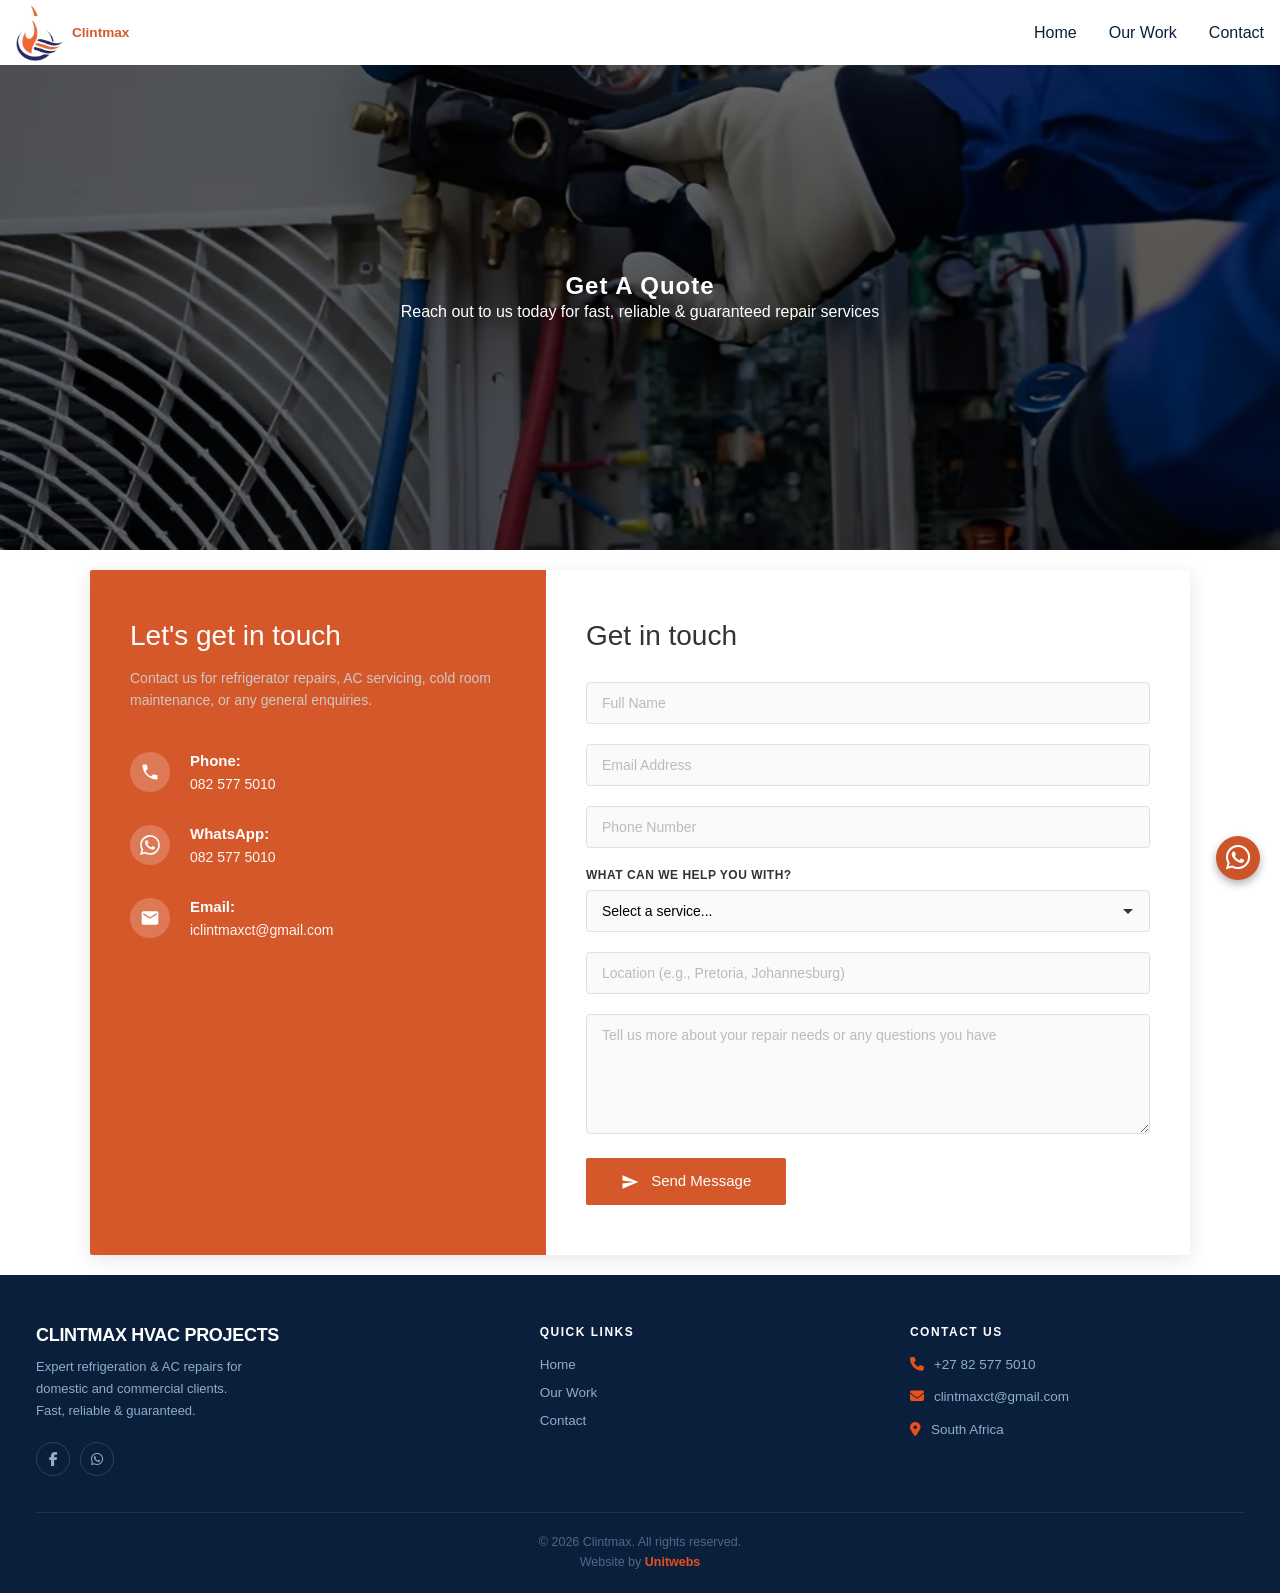
==== commit d7008466: "freh" ====
--- a/contact.html
+++ b/contact.html
@@ -5,7 +5,7 @@
     <meta name="viewport" content="width=device-width, initial-scale=1.0">
     <link rel="stylesheet" href="https://cdnjs.cloudflare.com/ajax/libs/font-awesome/6.5.1/css/all.min.css">
     <link rel="stylesheet" href="styles.css">
-    <title>Clintmax | Get A Quote | Contact Us Today</title>
+    <title>ClintMax HVAC Projects | Get A Quote | Contact Us Today</title>
 </head>
 <body>
 
@@ -430,7 +430,7 @@
     <div class="footer-top">
   
       <div class="footer-brand">
-        <p class="footer-brand-name">Clint<span>max</span></p>
+        <p class="footer-brand-name">CLINTMAX HVAC PROJECTS</p>
         <p class="footer-tagline">Expert refrigeration & AC repairs for domestic and commercial clients. Fast, reliable & guaranteed.</p>
         <div class="footer-socials">
           <a href="#" class="footer-social-link"><i class="fa-brands fa-facebook-f"></i></a>
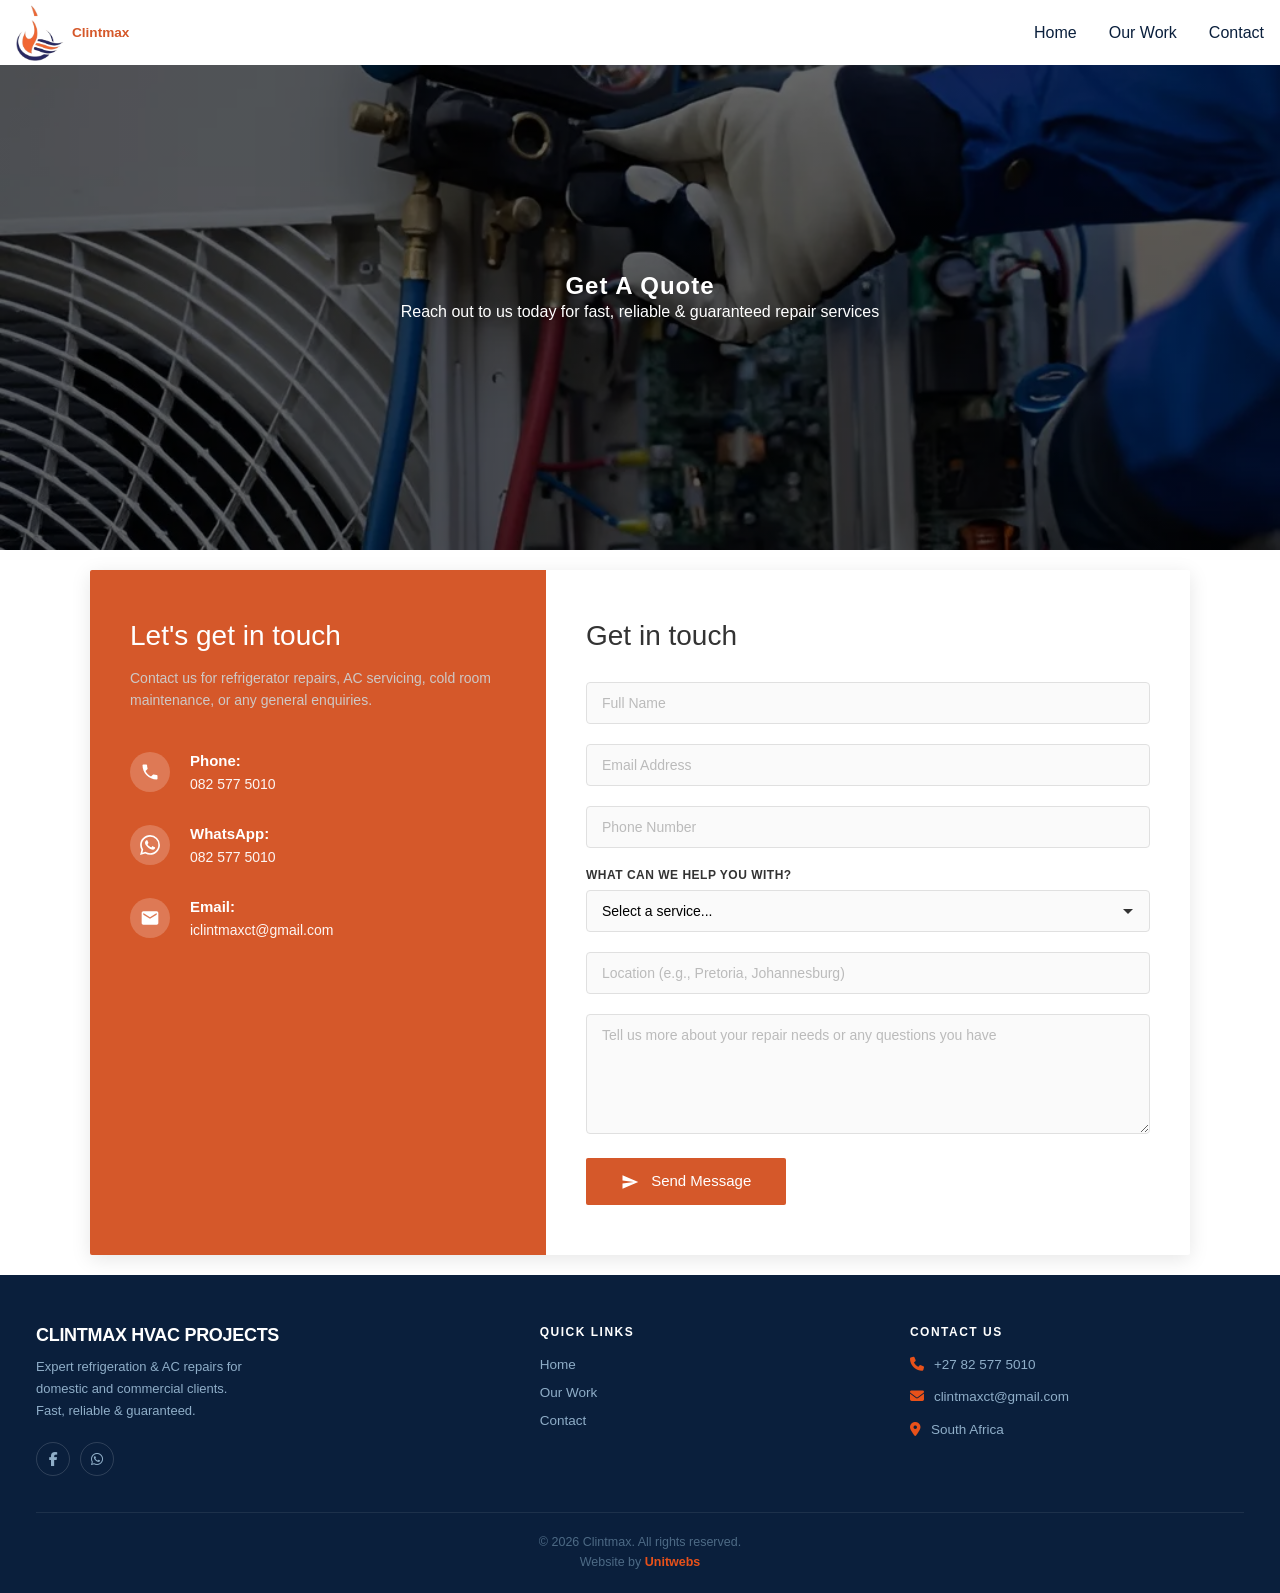
==== commit 2715a824: "thatsit" ====
--- a/contact.html
+++ b/contact.html
@@ -478,11 +478,7 @@
 
 
 
-  <div class="fixed-widgets">
-    <a href="https://wa.me/27825775010" target="_blank" class="whatsapp-widget">
-        <i class="fab fa-whatsapp"></i>
-    </a>
-  </div>
+
   
 </body>
 <script src="scripts.js"></script>
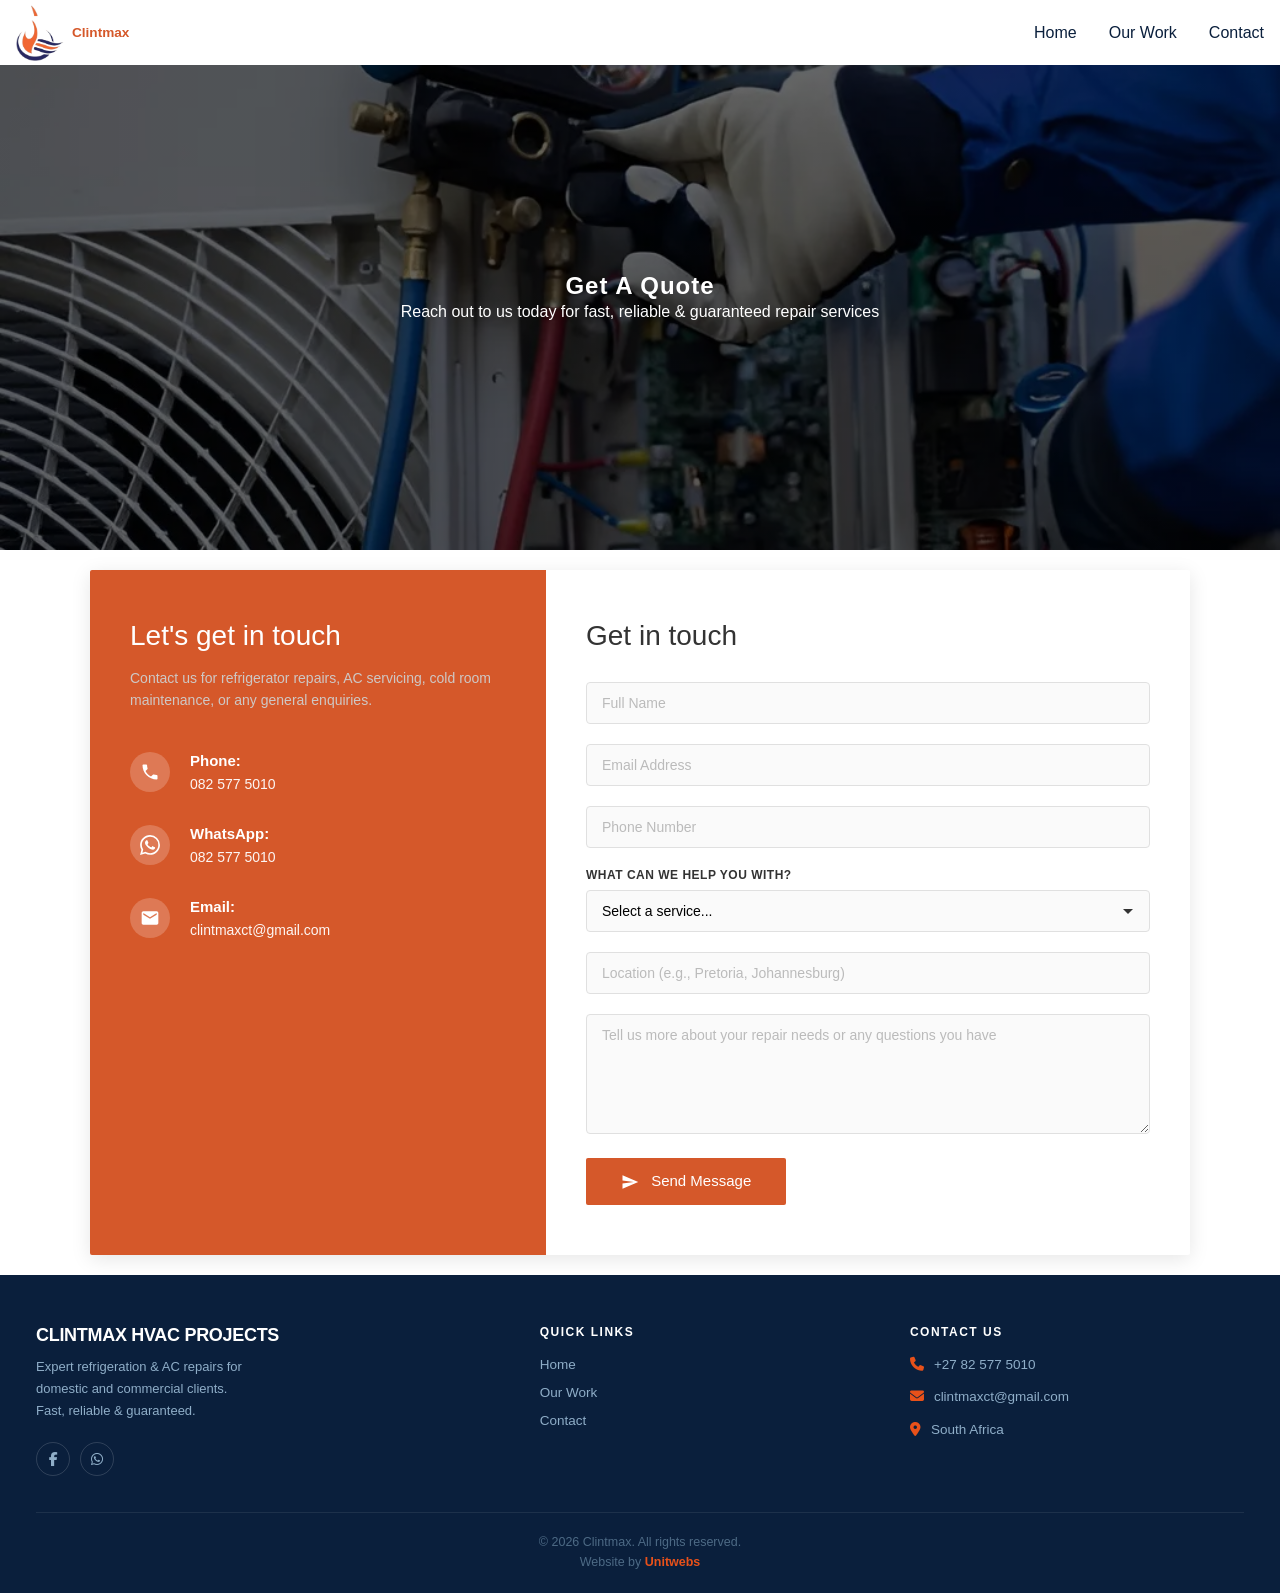
==== commit 5f2fe766: "htre" ====
--- a/contact.html
+++ b/contact.html
@@ -324,8 +324,7 @@
                 <h2>Let's get in touch</h2>
                 <p>Contact us for refrigerator repairs, AC servicing, cold room maintenance, or any general enquiries.</p>
     
-     
-    
+
                 <div class="info-item">
                     <div class="info-icon">
                         <svg viewBox="0 0 24 24">
@@ -358,7 +357,7 @@
                     </div>
                     <div class="info-content">
                         <div class="info-label">Email:</div>
-                        <a href="mailto:info@clintmax.co.za" class="info-text">iclintmaxct@gmail.com</a>
+                        <a href="mailto:info@clintmax.co.za" class="info-text">clintmaxct@gmail.com </a>
                     </div>         
                 </div>
     
@@ -367,43 +366,56 @@
             <!-- CONTACT FORM -->
             <div class="contact-form">
                 <h2>Get in touch</h2>
-                <form>
-    
+            
+                <p id="form-success" style="display:none; color:green; margin-bottom:16px;">
+                    Thank you! Your message has been sent. We'll be in touch shortly.
+                </p>
+            
+                <form action="https://formsubmit.co/clintmaxct@gmail.com" method="POST">
+            
+                    <!-- FormSubmit Config -->
+                    <input type="hidden" name="_subject" value="New Enquiry from Website">
+                    <input type="hidden" name="_next" value="https://www.clintmax.co.za/contact.html?sent=true">
+                    <input type="hidden" name="_captcha" value="false">
+                    <input type="hidden" name="_template" value="table">
+                    <!-- Spam honeypot: leave hidden and empty -->
+                    <input type="text" name="_honey" style="display:none" tabindex="-1" autocomplete="off">
+            
                     <div class="form-group">
-                        <input type="text" id="fullname" placeholder="Full Name" required>
-                    </div>
-    
+                        <input type="text" id="fullname" name="fullname" placeholder="Full Name" required>
+                    </div>
+            
                     <div class="form-group">
-                        <input type="email" id="email" placeholder="Email Address" required>
-                    </div>
-    
+                        <input type="email" id="email" name="email" placeholder="Email Address" required>
+                    </div>
+            
                     <div class="form-group">
-                        <input type="tel" id="phone" placeholder="Phone Number" required>
-                    </div>
-    
+                        <input type="tel" id="phone" name="phone" placeholder="Phone Number" required>
+                    </div>
+            
                     <div class="form-group">
                         <label for="service">What can we help you with?</label>
-                        <select id="service" required>
+                        <select id="service" name="service" required>
                             <option value="">Select a service...</option>
                             <option value="refrigerator-repair">Refrigerator Repair</option>
                             <option value="freezer-repair">Freezer Repair</option>
                             <option value="cold-room-repair">Cold Room Repair</option>
-                            <option value="chiller-freezer-room">Chiller & Freezer Room Service</option>
-                            <option value="ac-repair">Air Conditioner Repair & Maintenance</option>
+                            <option value="chiller-freezer-room">Chiller &amp; Freezer Room Service</option>
+                            <option value="ac-repair">Air Conditioner Repair &amp; Maintenance</option>
                             <option value="ice-maker-repair">Ice Maker Repair</option>
                             <option value="home-appliance-repair">General Home Appliance Repair</option>
                             <option value="buy-broken-appliance">Sell Us Your Broken Appliance</option>
                         </select>
                     </div>
-    
+            
                     <div class="form-group">
-                        <input type="text" id="location" placeholder="Location (e.g., Pretoria, Johannesburg)" required>
-                    </div>
-    
+                        <input type="text" id="location" name="location" placeholder="Location (e.g., Pretoria, Johannesburg)" required>
+                    </div>
+            
                     <div class="form-group">
-                        <textarea id="message" placeholder="Tell us more about your repair needs or any questions you have"></textarea>
-                    </div>
-    
+                        <textarea id="message" name="message" placeholder="Tell us more about your repair needs or any questions you have"></textarea>
+                    </div>
+            
                     <button type="submit" class="submit-btn">
                         <svg style="width: 18px; height: 18px; margin-right: 8px; vertical-align: middle;" viewBox="0 0 24 24" fill="white">
                             <path d="M2.01 21L23 12 2.01 3 2 10l15 2-15 2z"/>
@@ -412,12 +424,19 @@
                     </button>
                 </form>
             </div>
+
+
+            
         </div>
     </div>
 
 </section>
 
-
+<script>
+    if (new URLSearchParams(window.location.search).get('sent') === 'true') {
+        document.getElementById('form-success').style.display = 'block';
+    }
+    </script>
 
 
 
